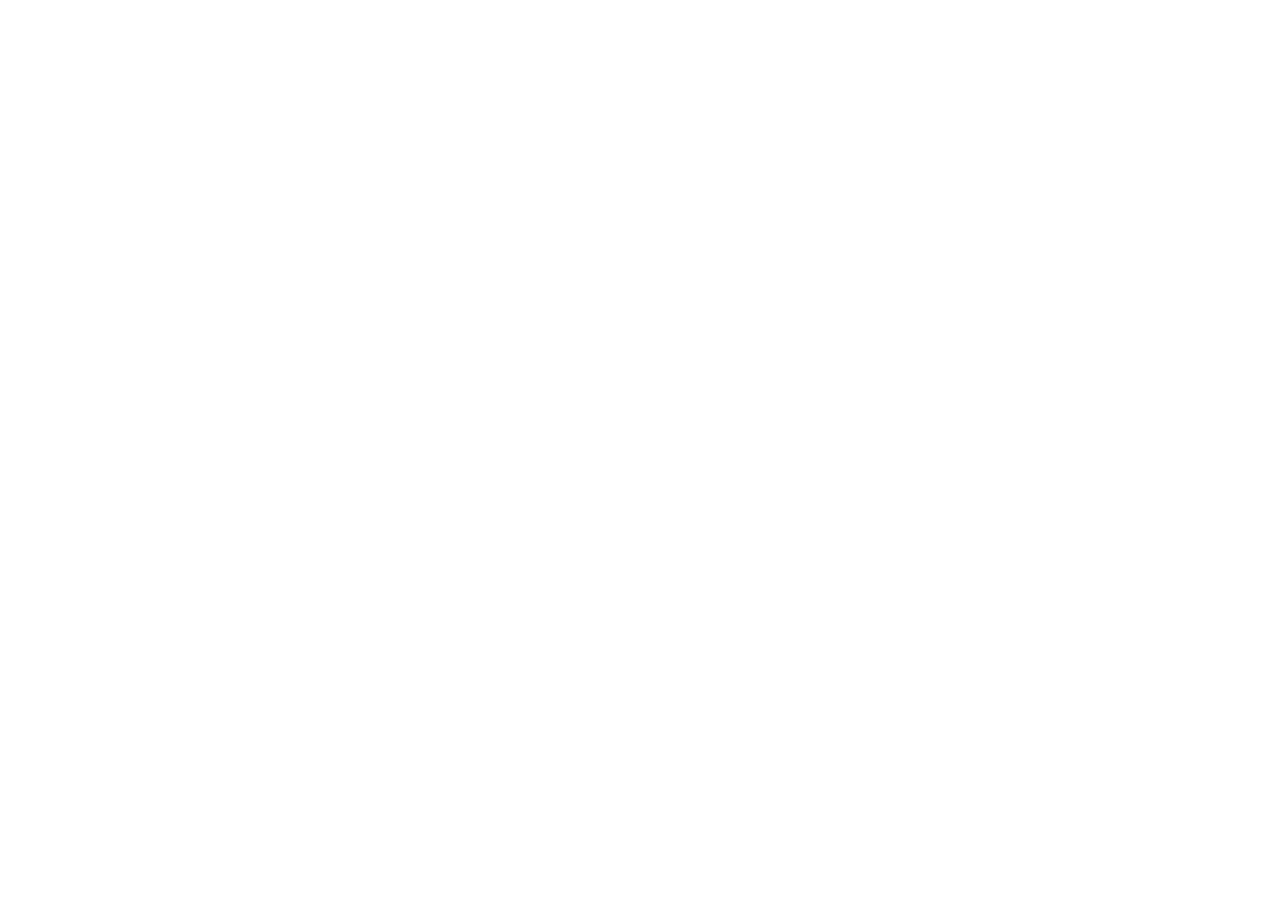
==== login.html @ e660edc7 "项目初始化" ====
<!DOCTYPE html>
<html lang="en">
<head>
    <meta charset="UTF-8">
    <meta http-equiv="X-UA-Compatible" content="IE=edge">
    <meta name="viewport" content="width=device-width, initial-scale=1.0">
    <title>登录页面</title>
</head>
<body>
    
</body>
</html>
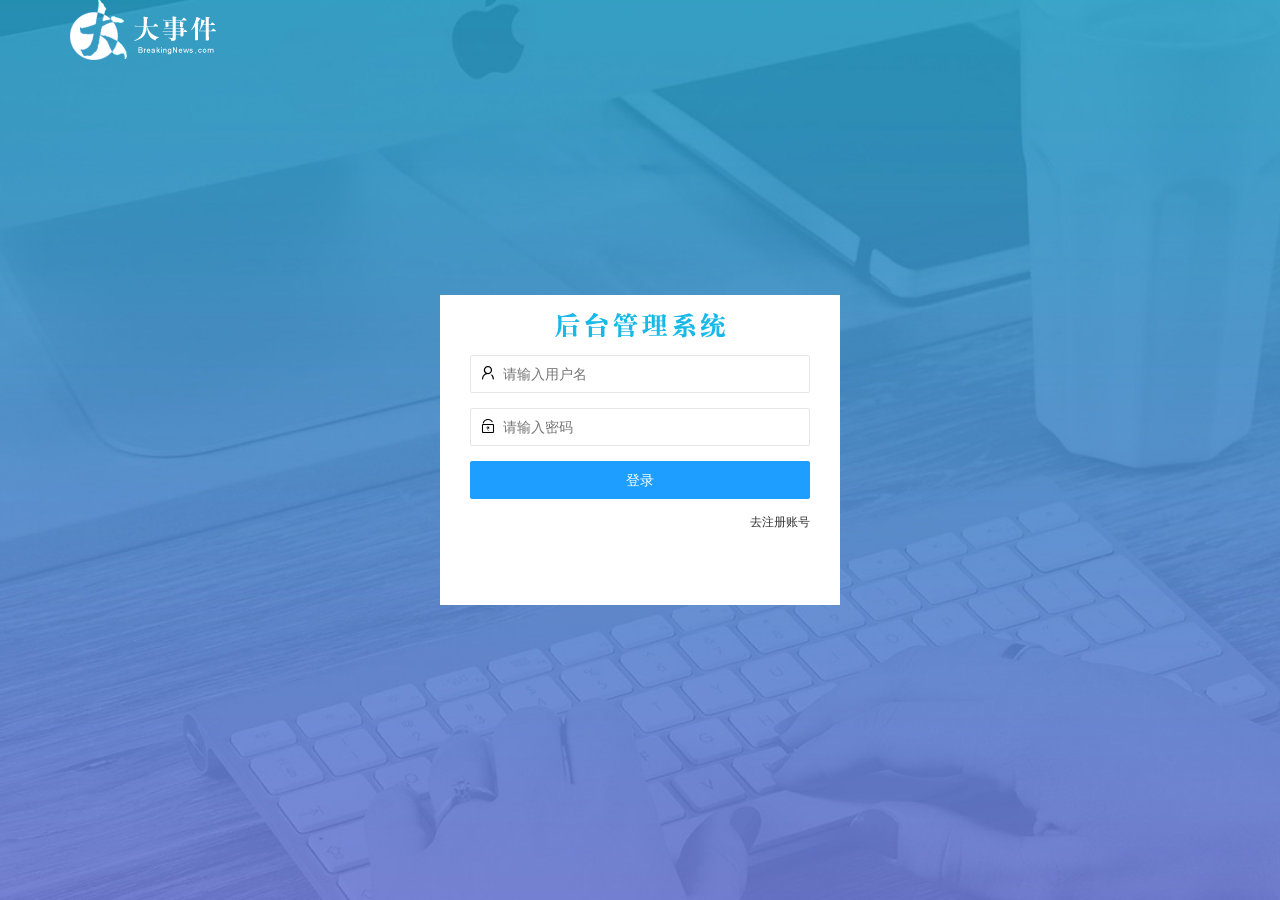
==== commit f6209961: "登录页面完成" ====
--- a/login.html
+++ b/login.html
@@ -1,12 +1,138 @@
 <!DOCTYPE html>
 <html lang="en">
-<head>
-    <meta charset="UTF-8">
-    <meta http-equiv="X-UA-Compatible" content="IE=edge">
-    <meta name="viewport" content="width=device-width, initial-scale=1.0">
+  <head>
+    <meta charset="UTF-8" />
+    <meta http-equiv="X-UA-Compatible" content="IE=edge" />
+    <meta name="viewport" content="width=device-width, initial-scale=1.0" />
     <title>登录页面</title>
-</head>
-<body>
+    <link rel="stylesheet" href="/assets/lib/layui/css/layui.css" />
+    <link rel="stylesheet" href="/assets/lib/layui/css/login.css" />
+  </head>
+  <body>
+    <!-- 头部 logo 区域 -->
+    <div class="layui-main">
+      <img src="/assets/images/logo.png" alt="" />
+    </div>
+
+    <!-- 登录注册区域 -->
+    <div class="loginAndRegBox">
+      <!-- 登录标题 -->
+      <div class="title-box"></div>
+      <!-- 登录 -->
+      <div class="login-box">
+        <form class="layui-form" action=""  id="form_login">
+          <!-- 用户名 -->
+          <div class="layui-form-item">
+            <i class="layui-icon layui-icon-username"></i>
+            <input
+              type="text"
+              name="username"
+              required
+              lay-verify="required"
+              placeholder="请输入用户名"
+              autocomplete="off"
+              class="layui-input"
+            />
+          </div>
+          <!-- 密码 -->
+          <div class="layui-form-item">
+            <i class="layui-icon layui-icon-password"></i>
+            <input
+              type="password"
+              name="password"
+              required
+              lay-verify="required|pass"
+              placeholder="请输入密码"
+              autocomplete="off"
+              class="layui-input"
+            />
+          </div>
+
+          <!-- 登录按钮 -->
+          <div class="layui-form-item">
+            <!-- 注意：表单提交按钮和普通按钮的区别，就是 lay-submit 属性 -->
+            <button
+              class="layui-btn layui-btn-normal layui-btn-fluid"
+              lay-submit
+            >
+              登录
+            </button>
+          </div>
+          <div class="layui-form-item link">
+            <a href="javascript:;" id="link_reg">去注册账号</a>
+          </div>
+        </form>
+      </div>
+      <!-- 注册 -->
+      <!-- 注册 -->
+      <div class="reg-box">
+        <form class="layui-form" id="form_reg">
+          <!-- 用户名 -->
+          <div class="layui-form-item">
+            <i class="layui-icon layui-icon-username"></i>
+            <input
+              type="text"
+              name="username"
+              required
+              lay-verify="required"
+              placeholder="请输入用户名"
+              autocomplete="off"
+              class="layui-input"
+            />
+          </div>
+
+          <!-- 密码 -->
+          <div class="layui-form-item">
+            <i class="layui-icon layui-icon-password"></i>
+            <input
+              type="password"
+              name="password"
+              required
+              lay-verify="required|pass"
+              placeholder="请输入密码"
+              autocomplete="off"
+              class="layui-input"
+            />
+          </div>
+
+          <!-- 确认密码 -->
+          <div class="layui-form-item">
+            <i class="layui-icon layui-icon-password"></i>
+            <input
+              type="password"
+              name="repassword"
+              required
+              lay-verify="required|pass|repass"
+              placeholder="再次确认密码"
+              autocomplete="off"
+              class="layui-input"
+            />
+          </div>
+
+          <!-- 注册按钮 -->
+          <div class="layui-form-item">
+            <!-- 注意：表单提交按钮和普通按钮的区别，就是 lay-submit 属性 -->
+            <button
+              class="layui-btn layui-btn-normal layui-btn-fluid"
+              lay-submit
+            >
+              注册
+            </button>
+          </div>
+          <div class="layui-form-item link">
+            <a href="javascript:;" id="link_login">去登录</a>
+          </div>
+        </form>
+      </div>
+    </div>
+
+    <!-- 引入layui js样式 -->
+    <script src="/assets/lib/layui/layui.all.js"></script>
+    <!-- 引入jquery样式 -->
+    <script src="/assets/lib/jquery.js"></script>
     
-</body>
-</html>+    <script src="/assets/js/baseAPI.js"></script>
+    <!-- 引入自定义 js样式 -->
+    <script src="/assets/js/login.js"></script>
+  </body>
+</html>
--- a/assets/lib/layui/css/layui.css
+++ b/assets/lib/layui/css/layui.css
@@ -0,0 +1,2 @@
+/** layui-v2.5.5 MIT License By https://www.layui.com */
+ .layui-inline,img{display:inline-block;vertical-align:middle}h1,h2,h3,h4,h5,h6{font-weight:400}.layui-edge,.layui-header,.layui-inline,.layui-main{position:relative}.layui-body,.layui-edge,.layui-elip{overflow:hidden}.layui-btn,.layui-edge,.layui-inline,img{vertical-align:middle}.layui-btn,.layui-disabled,.layui-icon,.layui-unselect{-moz-user-select:none;-webkit-user-select:none;-ms-user-select:none}.layui-elip,.layui-form-checkbox span,.layui-form-pane .layui-form-label{text-overflow:ellipsis;white-space:nowrap}.layui-breadcrumb,.layui-tree-btnGroup{visibility:hidden}blockquote,body,button,dd,div,dl,dt,form,h1,h2,h3,h4,h5,h6,input,li,ol,p,pre,td,textarea,th,ul{margin:0;padding:0;-webkit-tap-highlight-color:rgba(0,0,0,0)}a:active,a:hover{outline:0}img{border:none}li{list-style:none}table{border-collapse:collapse;border-spacing:0}h4,h5,h6{font-size:100%}button,input,optgroup,option,select,textarea{font-family:inherit;font-size:inherit;font-style:inherit;font-weight:inherit;outline:0}pre{white-space:pre-wrap;white-space:-moz-pre-wrap;white-space:-pre-wrap;white-space:-o-pre-wrap;word-wrap:break-word}body{line-height:24px;font:14px Helvetica Neue,Helvetica,PingFang SC,Tahoma,Arial,sans-serif}hr{height:1px;margin:10px 0;border:0;clear:both}a{color:#333;text-decoration:none}a:hover{color:#777}a cite{font-style:normal;*cursor:pointer}.layui-border-box,.layui-border-box *{box-sizing:border-box}.layui-box,.layui-box *{box-sizing:content-box}.layui-clear{clear:both;*zoom:1}.layui-clear:after{content:'\20';clear:both;*zoom:1;display:block;height:0}.layui-inline{*display:inline;*zoom:1}.layui-edge{display:inline-block;width:0;height:0;border-width:6px;border-style:dashed;border-color:transparent}.layui-edge-top{top:-4px;border-bottom-color:#999;border-bottom-style:solid}.layui-edge-right{border-left-color:#999;border-left-style:solid}.layui-edge-bottom{top:2px;border-top-color:#999;border-top-style:solid}.layui-edge-left{border-right-color:#999;border-right-style:solid}.layui-disabled,.layui-disabled:hover{color:#d2d2d2!important;cursor:not-allowed!important}.layui-circle{border-radius:100%}.layui-show{display:block!important}.layui-hide{display:none!important}@font-face{font-family:layui-icon;src:url(../font/iconfont.eot?v=250);src:url(../font/iconfont.eot?v=250#iefix) format('embedded-opentype'),url(../font/iconfont.woff2?v=250) format('woff2'),url(../font/iconfont.woff?v=250) format('woff'),url(../font/iconfont.ttf?v=250) format('truetype'),url(../font/iconfont.svg?v=250#layui-icon) format('svg')}.layui-icon{font-family:layui-icon!important;font-size:16px;font-style:normal;-webkit-font-smoothing:antialiased;-moz-osx-font-smoothing:grayscale}.layui-icon-reply-fill:before{content:"\e611"}.layui-icon-set-fill:before{content:"\e614"}.layui-icon-menu-fill:before{content:"\e60f"}.layui-icon-search:before{content:"\e615"}.layui-icon-share:before{content:"\e641"}.layui-icon-set-sm:before{content:"\e620"}.layui-icon-engine:before{content:"\e628"}.layui-icon-close:before{content:"\1006"}.layui-icon-close-fill:before{content:"\1007"}.layui-icon-chart-screen:before{content:"\e629"}.layui-icon-star:before{content:"\e600"}.layui-icon-circle-dot:before{content:"\e617"}.layui-icon-chat:before{content:"\e606"}.layui-icon-release:before{content:"\e609"}.layui-icon-list:before{content:"\e60a"}.layui-icon-chart:before{content:"\e62c"}.layui-icon-ok-circle:before{content:"\1005"}.layui-icon-layim-theme:before{content:"\e61b"}.layui-icon-table:before{content:"\e62d"}.layui-icon-right:before{content:"\e602"}.layui-icon-left:before{content:"\e603"}.layui-icon-cart-simple:before{content:"\e698"}.layui-icon-face-cry:before{content:"\e69c"}.layui-icon-face-smile:before{content:"\e6af"}.layui-icon-survey:before{content:"\e6b2"}.layui-icon-tree:before{content:"\e62e"}.layui-icon-upload-circle:before{content:"\e62f"}.layui-icon-add-circle:before{content:"\e61f"}.layui-icon-download-circle:before{content:"\e601"}.layui-icon-templeate-1:before{content:"\e630"}.layui-icon-util:before{content:"\e631"}.layui-icon-face-surprised:before{content:"\e664"}.layui-icon-edit:before{content:"\e642"}.layui-icon-speaker:before{content:"\e645"}.layui-icon-down:before{content:"\e61a"}.layui-icon-file:before{content:"\e621"}.layui-icon-layouts:before{content:"\e632"}.layui-icon-rate-half:before{content:"\e6c9"}.layui-icon-add-circle-fine:before{content:"\e608"}.layui-icon-prev-circle:before{content:"\e633"}.layui-icon-read:before{content:"\e705"}.layui-icon-404:before{content:"\e61c"}.layui-icon-carousel:before{content:"\e634"}.layui-icon-help:before{content:"\e607"}.layui-icon-code-circle:before{content:"\e635"}.layui-icon-water:before{content:"\e636"}.layui-icon-username:before{content:"\e66f"}.layui-icon-find-fill:before{content:"\e670"}.layui-icon-about:before{content:"\e60b"}.layui-icon-location:before{content:"\e715"}.layui-icon-up:before{content:"\e619"}.layui-icon-pause:before{content:"\e651"}.layui-icon-date:before{content:"\e637"}.layui-icon-layim-uploadfile:before{content:"\e61d"}.layui-icon-delete:before{content:"\e640"}.layui-icon-play:before{content:"\e652"}.layui-icon-top:before{content:"\e604"}.layui-icon-friends:before{content:"\e612"}.layui-icon-refresh-3:before{content:"\e9aa"}.layui-icon-ok:before{content:"\e605"}.layui-icon-layer:before{content:"\e638"}.layui-icon-face-smile-fine:before{content:"\e60c"}.layui-icon-dollar:before{content:"\e659"}.layui-icon-group:before{content:"\e613"}.layui-icon-layim-download:before{content:"\e61e"}.layui-icon-picture-fine:before{content:"\e60d"}.layui-icon-link:before{content:"\e64c"}.layui-icon-diamond:before{content:"\e735"}.layui-icon-log:before{content:"\e60e"}.layui-icon-rate-solid:before{content:"\e67a"}.layui-icon-fonts-del:before{content:"\e64f"}.layui-icon-unlink:before{content:"\e64d"}.layui-icon-fonts-clear:before{content:"\e639"}.layui-icon-triangle-r:before{content:"\e623"}.layui-icon-circle:before{content:"\e63f"}.layui-icon-radio:before{content:"\e643"}.layui-icon-align-center:before{content:"\e647"}.layui-icon-align-right:before{content:"\e648"}.layui-icon-align-left:before{content:"\e649"}.layui-icon-loading-1:before{content:"\e63e"}.layui-icon-return:before{content:"\e65c"}.layui-icon-fonts-strong:before{content:"\e62b"}.layui-icon-upload:before{content:"\e67c"}.layui-icon-dialogue:before{content:"\e63a"}.layui-icon-video:before{content:"\e6ed"}.layui-icon-headset:before{content:"\e6fc"}.layui-icon-cellphone-fine:before{content:"\e63b"}.layui-icon-add-1:before{content:"\e654"}.layui-icon-face-smile-b:before{content:"\e650"}.layui-icon-fonts-html:before{content:"\e64b"}.layui-icon-form:before{content:"\e63c"}.layui-icon-cart:before{content:"\e657"}.layui-icon-camera-fill:before{content:"\e65d"}.layui-icon-tabs:before{content:"\e62a"}.layui-icon-fonts-code:before{content:"\e64e"}.layui-icon-fire:before{content:"\e756"}.layui-icon-set:before{content:"\e716"}.layui-icon-fonts-u:before{content:"\e646"}.layui-icon-triangle-d:before{content:"\e625"}.layui-icon-tips:before{content:"\e702"}.layui-icon-picture:before{content:"\e64a"}.layui-icon-more-vertical:before{content:"\e671"}.layui-icon-flag:before{content:"\e66c"}.layui-icon-loading:before{content:"\e63d"}.layui-icon-fonts-i:before{content:"\e644"}.layui-icon-refresh-1:before{content:"\e666"}.layui-icon-rmb:before{content:"\e65e"}.layui-icon-home:before{content:"\e68e"}.layui-icon-user:before{content:"\e770"}.layui-icon-notice:before{content:"\e667"}.layui-icon-login-weibo:before{content:"\e675"}.layui-icon-voice:before{content:"\e688"}.layui-icon-upload-drag:before{content:"\e681"}.layui-icon-login-qq:before{content:"\e676"}.layui-icon-snowflake:before{content:"\e6b1"}.layui-icon-file-b:before{content:"\e655"}.layui-icon-template:before{content:"\e663"}.layui-icon-auz:before{content:"\e672"}.layui-icon-console:before{content:"\e665"}.layui-icon-app:before{content:"\e653"}.layui-icon-prev:before{content:"\e65a"}.layui-icon-website:before{content:"\e7ae"}.layui-icon-next:before{content:"\e65b"}.layui-icon-component:before{content:"\e857"}.layui-icon-more:before{content:"\e65f"}.layui-icon-login-wechat:before{content:"\e677"}.layui-icon-shrink-right:before{content:"\e668"}.layui-icon-spread-left:before{content:"\e66b"}.layui-icon-camera:before{content:"\e660"}.layui-icon-note:before{content:"\e66e"}.layui-icon-refresh:before{content:"\e669"}.layui-icon-female:before{content:"\e661"}.layui-icon-male:before{content:"\e662"}.layui-icon-password:before{content:"\e673"}.layui-icon-senior:before{content:"\e674"}.layui-icon-theme:before{content:"\e66a"}.layui-icon-tread:before{content:"\e6c5"}.layui-icon-praise:before{content:"\e6c6"}.layui-icon-star-fill:before{content:"\e658"}.layui-icon-rate:before{content:"\e67b"}.layui-icon-template-1:before{content:"\e656"}.layui-icon-vercode:before{content:"\e679"}.layui-icon-cellphone:before{content:"\e678"}.layui-icon-screen-full:before{content:"\e622"}.layui-icon-screen-restore:before{content:"\e758"}.layui-icon-cols:before{content:"\e610"}.layui-icon-export:before{content:"\e67d"}.layui-icon-print:before{content:"\e66d"}.layui-icon-slider:before{content:"\e714"}.layui-icon-addition:before{content:"\e624"}.layui-icon-subtraction:before{content:"\e67e"}.layui-icon-service:before{content:"\e626"}.layui-icon-transfer:before{content:"\e691"}.layui-main{width:1140px;margin:0 auto}.layui-header{z-index:1000;height:60px}.layui-header a:hover{transition:all .5s;-webkit-transition:all .5s}.layui-side{position:fixed;left:0;top:0;bottom:0;z-index:999;width:200px;overflow-x:hidden}.layui-side-scroll{position:relative;width:220px;height:100%;overflow-x:hidden}.layui-body{position:absolute;left:200px;right:0;top:0;bottom:0;z-index:998;width:auto;overflow-y:auto;box-sizing:border-box}.layui-layout-body{overflow:hidden}.layui-layout-admin .layui-header{background-color:#23262E}.layui-layout-admin .layui-side{top:60px;width:200px;overflow-x:hidden}.layui-layout-admin .layui-body{position:fixed;top:60px;bottom:44px}.layui-layout-admin .layui-main{width:auto;margin:0 15px}.layui-layout-admin .layui-footer{position:fixed;left:200px;right:0;bottom:0;height:44px;line-height:44px;padding:0 15px;background-color:#eee}.layui-layout-admin .layui-logo{position:absolute;left:0;top:0;width:200px;height:100%;line-height:60px;text-align:center;color:#009688;font-size:16px}.layui-layout-admin .layui-header .layui-nav{background:0 0}.layui-layout-left{position:absolute!important;left:200px;top:0}.layui-layout-right{position:absolute!important;right:0;top:0}.layui-container{position:relative;margin:0 auto;padding:0 15px;box-sizing:border-box}.layui-fluid{position:relative;margin:0 auto;padding:0 15px}.layui-row:after,.layui-row:before{content:'';display:block;clear:both}.layui-col-lg1,.layui-col-lg10,.layui-col-lg11,.layui-col-lg12,.layui-col-lg2,.layui-col-lg3,.layui-col-lg4,.layui-col-lg5,.layui-col-lg6,.layui-col-lg7,.layui-col-lg8,.layui-col-lg9,.layui-col-md1,.layui-col-md10,.layui-col-md11,.layui-col-md12,.layui-col-md2,.layui-col-md3,.layui-col-md4,.layui-col-md5,.layui-col-md6,.layui-col-md7,.layui-col-md8,.layui-col-md9,.layui-col-sm1,.layui-col-sm10,.layui-col-sm11,.layui-col-sm12,.layui-col-sm2,.layui-col-sm3,.layui-col-sm4,.layui-col-sm5,.layui-col-sm6,.layui-col-sm7,.layui-col-sm8,.layui-col-sm9,.layui-col-xs1,.layui-col-xs10,.layui-col-xs11,.layui-col-xs12,.layui-col-xs2,.layui-col-xs3,.layui-col-xs4,.layui-col-xs5,.layui-col-xs6,.layui-col-xs7,.layui-col-xs8,.layui-col-xs9{position:relative;display:block;box-sizing:border-box}.layui-col-xs1,.layui-col-xs10,.layui-col-xs11,.layui-col-xs12,.layui-col-xs2,.layui-col-xs3,.layui-col-xs4,.layui-col-xs5,.layui-col-xs6,.layui-col-xs7,.layui-col-xs8,.layui-col-xs9{float:left}.layui-col-xs1{width:8.33333333%}.layui-col-xs2{width:16.66666667%}.layui-col-xs3{width:25%}.layui-col-xs4{width:33.33333333%}.layui-col-xs5{width:41.66666667%}.layui-col-xs6{width:50%}.layui-col-xs7{width:58.33333333%}.layui-col-xs8{width:66.66666667%}.layui-col-xs9{width:75%}.layui-col-xs10{width:83.33333333%}.layui-col-xs11{width:91.66666667%}.layui-col-xs12{width:100%}.layui-col-xs-offset1{margin-left:8.33333333%}.layui-col-xs-offset2{margin-left:16.66666667%}.layui-col-xs-offset3{margin-left:25%}.layui-col-xs-offset4{margin-left:33.33333333%}.layui-col-xs-offset5{margin-left:41.66666667%}.layui-col-xs-offset6{margin-left:50%}.layui-col-xs-offset7{margin-left:58.33333333%}.layui-col-xs-offset8{margin-left:66.66666667%}.layui-col-xs-offset9{margin-left:75%}.layui-col-xs-offset10{margin-left:83.33333333%}.layui-col-xs-offset11{margin-left:91.66666667%}.layui-col-xs-offset12{margin-left:100%}@media screen and (max-width:768px){.layui-hide-xs{display:none!important}.layui-show-xs-block{display:block!important}.layui-show-xs-inline{display:inline!important}.layui-show-xs-inline-block{display:inline-block!important}}@media screen and (min-width:768px){.layui-container{width:750px}.layui-hide-sm{display:none!important}.layui-show-sm-block{display:block!important}.layui-show-sm-inline{display:inline!important}.layui-show-sm-inline-block{display:inline-block!important}.layui-col-sm1,.layui-col-sm10,.layui-col-sm11,.layui-col-sm12,.layui-col-sm2,.layui-col-sm3,.layui-col-sm4,.layui-col-sm5,.layui-col-sm6,.layui-col-sm7,.layui-col-sm8,.layui-col-sm9{float:left}.layui-col-sm1{width:8.33333333%}.layui-col-sm2{width:16.66666667%}.layui-col-sm3{width:25%}.layui-col-sm4{width:33.33333333%}.layui-col-sm5{width:41.66666667%}.layui-col-sm6{width:50%}.layui-col-sm7{width:58.33333333%}.layui-col-sm8{width:66.66666667%}.layui-col-sm9{width:75%}.layui-col-sm10{width:83.33333333%}.layui-col-sm11{width:91.66666667%}.layui-col-sm12{width:100%}.layui-col-sm-offset1{margin-left:8.33333333%}.layui-col-sm-offset2{margin-left:16.66666667%}.layui-col-sm-offset3{margin-left:25%}.layui-col-sm-offset4{margin-left:33.33333333%}.layui-col-sm-offset5{margin-left:41.66666667%}.layui-col-sm-offset6{margin-left:50%}.layui-col-sm-offset7{margin-left:58.33333333%}.layui-col-sm-offset8{margin-left:66.66666667%}.layui-col-sm-offset9{margin-left:75%}.layui-col-sm-offset10{margin-left:83.33333333%}.layui-col-sm-offset11{margin-left:91.66666667%}.layui-col-sm-offset12{margin-left:100%}}@media screen and (min-width:992px){.layui-container{width:970px}.layui-hide-md{display:none!important}.layui-show-md-block{display:block!important}.layui-show-md-inline{display:inline!important}.layui-show-md-inline-block{display:inline-block!important}.layui-col-md1,.layui-col-md10,.layui-col-md11,.layui-col-md12,.layui-col-md2,.layui-col-md3,.layui-col-md4,.layui-col-md5,.layui-col-md6,.layui-col-md7,.layui-col-md8,.layui-col-md9{float:left}.layui-col-md1{width:8.33333333%}.layui-col-md2{width:16.66666667%}.layui-col-md3{width:25%}.layui-col-md4{width:33.33333333%}.layui-col-md5{width:41.66666667%}.layui-col-md6{width:50%}.layui-col-md7{width:58.33333333%}.layui-col-md8{width:66.66666667%}.layui-col-md9{width:75%}.layui-col-md10{width:83.33333333%}.layui-col-md11{width:91.66666667%}.layui-col-md12{width:100%}.layui-col-md-offset1{margin-left:8.33333333%}.layui-col-md-offset2{margin-left:16.66666667%}.layui-col-md-offset3{margin-left:25%}.layui-col-md-offset4{margin-left:33.33333333%}.layui-col-md-offset5{margin-left:41.66666667%}.layui-col-md-offset6{margin-left:50%}.layui-col-md-offset7{margin-left:58.33333333%}.layui-col-md-offset8{margin-left:66.66666667%}.layui-col-md-offset9{margin-left:75%}.layui-col-md-offset10{margin-left:83.33333333%}.layui-col-md-offset11{margin-left:91.66666667%}.layui-col-md-offset12{margin-left:100%}}@media screen and (min-width:1200px){.layui-container{width:1170px}.layui-hide-lg{display:none!important}.layui-show-lg-block{display:block!important}.layui-show-lg-inline{display:inline!important}.layui-show-lg-inline-block{display:inline-block!important}.layui-col-lg1,.layui-col-lg10,.layui-col-lg11,.layui-col-lg12,.layui-col-lg2,.layui-col-lg3,.layui-col-lg4,.layui-col-lg5,.layui-col-lg6,.layui-col-lg7,.layui-col-lg8,.layui-col-lg9{float:left}.layui-col-lg1{width:8.33333333%}.layui-col-lg2{width:16.66666667%}.layui-col-lg3{width:25%}.layui-col-lg4{width:33.33333333%}.layui-col-lg5{width:41.66666667%}.layui-col-lg6{width:50%}.layui-col-lg7{width:58.33333333%}.layui-col-lg8{width:66.66666667%}.layui-col-lg9{width:75%}.layui-col-lg10{width:83.33333333%}.layui-col-lg11{width:91.66666667%}.layui-col-lg12{width:100%}.layui-col-lg-offset1{margin-left:8.33333333%}.layui-col-lg-offset2{margin-left:16.66666667%}.layui-col-lg-offset3{margin-left:25%}.layui-col-lg-offset4{margin-left:33.33333333%}.layui-col-lg-offset5{margin-left:41.66666667%}.layui-col-lg-offset6{margin-left:50%}.layui-col-lg-offset7{margin-left:58.33333333%}.layui-col-lg-offset8{margin-left:66.66666667%}.layui-col-lg-offset9{margin-left:75%}.layui-col-lg-offset10{margin-left:83.33333333%}.layui-col-lg-offset11{margin-left:91.66666667%}.layui-col-lg-offset12{margin-left:100%}}.layui-col-space1{margin:-.5px}.layui-col-space1>*{padding:.5px}.layui-col-space3{margin:-1.5px}.layui-col-space3>*{padding:1.5px}.layui-col-space5{margin:-2.5px}.layui-col-space5>*{padding:2.5px}.layui-col-space8{margin:-3.5px}.layui-col-space8>*{padding:3.5px}.layui-col-space10{margin:-5px}.layui-col-space10>*{padding:5px}.layui-col-space12{margin:-6px}.layui-col-space12>*{padding:6px}.layui-col-space15{margin:-7.5px}.layui-col-space15>*{padding:7.5px}.layui-col-space18{margin:-9px}.layui-col-space18>*{padding:9px}.layui-col-space20{margin:-10px}.layui-col-space20>*{padding:10px}.layui-col-space22{margin:-11px}.layui-col-space22>*{padding:11px}.layui-col-space25{margin:-12.5px}.layui-col-space25>*{padding:12.5px}.layui-col-space30{margin:-15px}.layui-col-space30>*{padding:15px}.layui-btn,.layui-input,.layui-select,.layui-textarea,.layui-upload-button{outline:0;-webkit-appearance:none;transition:all .3s;-webkit-transition:all .3s;box-sizing:border-box}.layui-elem-quote{margin-bottom:10px;padding:15px;line-height:22px;border-left:5px solid #009688;border-radius:0 2px 2px 0;background-color:#f2f2f2}.layui-quote-nm{border-style:solid;border-width:1px 1px 1px 5px;background:0 0}.layui-elem-field{margin-bottom:10px;padding:0;border-width:1px;border-style:solid}.layui-elem-field legend{margin-left:20px;padding:0 10px;font-size:20px;font-weight:300}.layui-field-title{margin:10px 0 20px;border-width:1px 0 0}.layui-field-box{padding:10px 15px}.layui-field-title .layui-field-box{padding:10px 0}.layui-progress{position:relative;height:6px;border-radius:20px;background-color:#e2e2e2}.layui-progress-bar{position:absolute;left:0;top:0;width:0;max-width:100%;height:6px;border-radius:20px;text-align:right;background-color:#5FB878;transition:all .3s;-webkit-transition:all .3s}.layui-progress-big,.layui-progress-big .layui-progress-bar{height:18px;line-height:18px}.layui-progress-text{position:relative;top:-20px;line-height:18px;font-size:12px;color:#666}.layui-progress-big .layui-progress-text{position:static;padding:0 10px;color:#fff}.layui-collapse{border-width:1px;border-style:solid;border-radius:2px}.layui-colla-content,.layui-colla-item{border-top-width:1px;border-top-style:solid}.layui-colla-item:first-child{border-top:none}.layui-colla-title{position:relative;height:42px;line-height:42px;padding:0 15px 0 35px;color:#333;background-color:#f2f2f2;cursor:pointer;font-size:14px;overflow:hidden}.layui-colla-content{display:none;padding:10px 15px;line-height:22px;color:#666}.layui-colla-icon{position:absolute;left:15px;top:0;font-size:14px}.layui-card{margin-bottom:15px;border-radius:2px;background-color:#fff;box-shadow:0 1px 2px 0 rgba(0,0,0,.05)}.layui-card:last-child{margin-bottom:0}.layui-card-header{position:relative;height:42px;line-height:42px;padding:0 15px;border-bottom:1px solid #f6f6f6;color:#333;border-radius:2px 2px 0 0;font-size:14px}.layui-bg-black,.layui-bg-blue,.layui-bg-cyan,.layui-bg-green,.layui-bg-orange,.layui-bg-red{color:#fff!important}.layui-card-body{position:relative;padding:10px 15px;line-height:24px}.layui-card-body[pad15]{padding:15px}.layui-card-body[pad20]{padding:20px}.layui-card-body .layui-table{margin:5px 0}.layui-card .layui-tab{margin:0}.layui-panel-window{position:relative;padding:15px;border-radius:0;border-top:5px solid #E6E6E6;background-color:#fff}.layui-auxiliar-moving{position:fixed;left:0;right:0;top:0;bottom:0;width:100%;height:100%;background:0 0;z-index:9999999999}.layui-form-label,.layui-form-mid,.layui-form-select,.layui-input-block,.layui-input-inline,.layui-textarea{position:relative}.layui-bg-red{background-color:#FF5722!important}.layui-bg-orange{background-color:#FFB800!important}.layui-bg-green{background-color:#009688!important}.layui-bg-cyan{background-color:#2F4056!important}.layui-bg-blue{background-color:#1E9FFF!important}.layui-bg-black{background-color:#393D49!important}.layui-bg-gray{background-color:#eee!important;color:#666!important}.layui-badge-rim,.layui-colla-content,.layui-colla-item,.layui-collapse,.layui-elem-field,.layui-form-pane .layui-form-item[pane],.layui-form-pane .layui-form-label,.layui-input,.layui-layedit,.layui-layedit-tool,.layui-quote-nm,.layui-select,.layui-tab-bar,.layui-tab-card,.layui-tab-title,.layui-tab-title .layui-this:after,.layui-textarea{border-color:#e6e6e6}.layui-timeline-item:before,hr{background-color:#e6e6e6}.layui-text{line-height:22px;font-size:14px;color:#666}.layui-text h1,.layui-text h2,.layui-text h3{font-weight:500;color:#333}.layui-text h1{font-size:30px}.layui-text h2{font-size:24px}.layui-text h3{font-size:18px}.layui-text a:not(.layui-btn){color:#01AAED}.layui-text a:not(.layui-btn):hover{text-decoration:underline}.layui-text ul{padding:5px 0 5px 15px}.layui-text ul li{margin-top:5px;list-style-type:disc}.layui-text em,.layui-word-aux{color:#999!important;padding:0 5px!important}.layui-btn{display:inline-block;height:38px;line-height:38px;padding:0 18px;background-color:#009688;color:#fff;white-space:nowrap;text-align:center;font-size:14px;border:none;border-radius:2px;cursor:pointer}.layui-btn:hover{opacity:.8;filter:alpha(opacity=80);color:#fff}.layui-btn:active{opacity:1;filter:alpha(opacity=100)}.layui-btn+.layui-btn{margin-left:10px}.layui-btn-container{font-size:0}.layui-btn-container .layui-btn{margin-right:10px;margin-bottom:10px}.layui-btn-container .layui-btn+.layui-btn{margin-left:0}.layui-table .layui-btn-container .layui-btn{margin-bottom:9px}.layui-btn-radius{border-radius:100px}.layui-btn .layui-icon{margin-right:3px;font-size:18px;vertical-align:bottom;vertical-align:middle\9}.layui-btn-primary{border:1px solid #C9C9C9;background-color:#fff;color:#555}.layui-btn-primary:hover{border-color:#009688;color:#333}.layui-btn-normal{background-color:#1E9FFF}.layui-btn-warm{background-color:#FFB800}.layui-btn-danger{background-color:#FF5722}.layui-btn-checked{background-color:#5FB878}.layui-btn-disabled,.layui-btn-disabled:active,.layui-btn-disabled:hover{border:1px solid #e6e6e6;background-color:#FBFBFB;color:#C9C9C9;cursor:not-allowed;opacity:1}.layui-btn-lg{height:44px;line-height:44px;padding:0 25px;font-size:16px}.layui-btn-sm{height:30px;line-height:30px;padding:0 10px;font-size:12px}.layui-btn-sm i{font-size:16px!important}.layui-btn-xs{height:22px;line-height:22px;padding:0 5px;font-size:12px}.layui-btn-xs i{font-size:14px!important}.layui-btn-group{display:inline-block;vertical-align:middle;font-size:0}.layui-btn-group .layui-btn{margin-left:0!important;margin-right:0!important;border-left:1px solid rgba(255,255,255,.5);border-radius:0}.layui-btn-group .layui-btn-primary{border-left:none}.layui-btn-group .layui-btn-primary:hover{border-color:#C9C9C9;color:#009688}.layui-btn-group .layui-btn:first-child{border-left:none;border-radius:2px 0 0 2px}.layui-btn-group .layui-btn-primary:first-child{border-left:1px solid #c9c9c9}.layui-btn-group .layui-btn:last-child{border-radius:0 2px 2px 0}.layui-btn-group .layui-btn+.layui-btn{margin-left:0}.layui-btn-group+.layui-btn-group{margin-left:10px}.layui-btn-fluid{width:100%}.layui-input,.layui-select,.layui-textarea{height:38px;line-height:1.3;line-height:38px\9;border-width:1px;border-style:solid;background-color:#fff;border-radius:2px}.layui-input::-webkit-input-placeholder,.layui-select::-webkit-input-placeholder,.layui-textarea::-webkit-input-placeholder{line-height:1.3}.layui-input,.layui-textarea{display:block;width:100%;padding-left:10px}.layui-input:hover,.layui-textarea:hover{border-color:#D2D2D2!important}.layui-input:focus,.layui-textarea:focus{border-color:#C9C9C9!important}.layui-textarea{min-height:100px;height:auto;line-height:20px;padding:6px 10px;resize:vertical}.layui-select{padding:0 10px}.layui-form input[type=checkbox],.layui-form input[type=radio],.layui-form select{display:none}.layui-form [lay-ignore]{display:initial}.layui-form-item{margin-bottom:15px;clear:both;*zoom:1}.layui-form-item:after{content:'\20';clear:both;*zoom:1;display:block;height:0}.layui-form-label{float:left;display:block;padding:9px 15px;width:80px;font-weight:400;line-height:20px;text-align:right}.layui-form-label-col{display:block;float:none;padding:9px 0;line-height:20px;text-align:left}.layui-form-item .layui-inline{margin-bottom:5px;margin-right:10px}.layui-input-block{margin-left:110px;min-height:36px}.layui-input-inline{display:inline-block;vertical-align:middle}.layui-form-item .layui-input-inline{float:left;width:190px;margin-right:10px}.layui-form-text .layui-input-inline{width:auto}.layui-form-mid{float:left;display:block;padding:9px 0!important;line-height:20px;margin-right:10px}.layui-form-danger+.layui-form-select .layui-input,.layui-form-danger:focus{border-color:#FF5722!important}.layui-form-select .layui-input{padding-right:30px;cursor:pointer}.layui-form-select .layui-edge{position:absolute;right:10px;top:50%;margin-top:-3px;cursor:pointer;border-width:6px;border-top-color:#c2c2c2;border-top-style:solid;transition:all .3s;-webkit-transition:all .3s}.layui-form-select dl{display:none;position:absolute;left:0;top:42px;padding:5px 0;z-index:899;min-width:100%;border:1px solid #d2d2d2;max-height:300px;overflow-y:auto;background-color:#fff;border-radius:2px;box-shadow:0 2px 4px rgba(0,0,0,.12);box-sizing:border-box}.layui-form-select dl dd,.layui-form-select dl dt{padding:0 10px;line-height:36px;white-space:nowrap;overflow:hidden;text-overflow:ellipsis}.layui-form-select dl dt{font-size:12px;color:#999}.layui-form-select dl dd{cursor:pointer}.layui-form-select dl dd:hover{background-color:#f2f2f2;-webkit-transition:.5s all;transition:.5s all}.layui-form-select .layui-select-group dd{padding-left:20px}.layui-form-select dl dd.layui-select-tips{padding-left:10px!important;color:#999}.layui-form-select dl dd.layui-this{background-color:#5FB878;color:#fff}.layui-form-checkbox,.layui-form-select dl dd.layui-disabled{background-color:#fff}.layui-form-selected dl{display:block}.layui-form-checkbox,.layui-form-checkbox *,.layui-form-switch{display:inline-block;vertical-align:middle}.layui-form-selected .layui-edge{margin-top:-9px;-webkit-transform:rotate(180deg);transform:rotate(180deg);margin-top:-3px\9}:root .layui-form-selected .layui-edge{margin-top:-9px\0/IE9}.layui-form-selectup dl{top:auto;bottom:42px}.layui-select-none{margin:5px 0;text-align:center;color:#999}.layui-select-disabled .layui-disabled{border-color:#eee!important}.layui-select-disabled .layui-edge{border-top-color:#d2d2d2}.layui-form-checkbox{position:relative;height:30px;line-height:30px;margin-right:10px;padding-right:30px;cursor:pointer;font-size:0;-webkit-transition:.1s linear;transition:.1s linear;box-sizing:border-box}.layui-form-checkbox span{padding:0 10px;height:100%;font-size:14px;border-radius:2px 0 0 2px;background-color:#d2d2d2;color:#fff;overflow:hidden}.layui-form-checkbox:hover span{background-color:#c2c2c2}.layui-form-checkbox i{position:absolute;right:0;top:0;width:30px;height:28px;border:1px solid #d2d2d2;border-left:none;border-radius:0 2px 2px 0;color:#fff;font-size:20px;text-align:center}.layui-form-checkbox:hover i{border-color:#c2c2c2;color:#c2c2c2}.layui-form-checked,.layui-form-checked:hover{border-color:#5FB878}.layui-form-checked span,.layui-form-checked:hover span{background-color:#5FB878}.layui-form-checked i,.layui-form-checked:hover i{color:#5FB878}.layui-form-item .layui-form-checkbox{margin-top:4px}.layui-form-checkbox[lay-skin=primary]{height:auto!important;line-height:normal!important;min-width:18px;min-height:18px;border:none!important;margin-right:0;padding-left:28px;padding-right:0;background:0 0}.layui-form-checkbox[lay-skin=primary] span{padding-left:0;padding-right:15px;line-height:18px;background:0 0;color:#666}.layui-form-checkbox[lay-skin=primary] i{right:auto;left:0;width:16px;height:16px;line-height:16px;border:1px solid #d2d2d2;font-size:12px;border-radius:2px;background-color:#fff;-webkit-transition:.1s linear;transition:.1s linear}.layui-form-checkbox[lay-skin=primary]:hover i{border-color:#5FB878;color:#fff}.layui-form-checked[lay-skin=primary] i{border-color:#5FB878!important;background-color:#5FB878;color:#fff}.layui-checkbox-disbaled[lay-skin=primary] span{background:0 0!important;color:#c2c2c2}.layui-checkbox-disbaled[lay-skin=primary]:hover i{border-color:#d2d2d2}.layui-form-item .layui-form-checkbox[lay-skin=primary]{margin-top:10px}.layui-form-switch{position:relative;height:22px;line-height:22px;min-width:35px;padding:0 5px;margin-top:8px;border:1px solid #d2d2d2;border-radius:20px;cursor:pointer;background-color:#fff;-webkit-transition:.1s linear;transition:.1s linear}.layui-form-switch i{position:absolute;left:5px;top:3px;width:16px;height:16px;border-radius:20px;background-color:#d2d2d2;-webkit-transition:.1s linear;transition:.1s linear}.layui-form-switch em{position:relative;top:0;width:25px;margin-left:21px;padding:0!important;text-align:center!important;color:#999!important;font-style:normal!important;font-size:12px}.layui-form-onswitch{border-color:#5FB878;background-color:#5FB878}.layui-checkbox-disbaled,.layui-checkbox-disbaled i{border-color:#e2e2e2!important}.layui-form-onswitch i{left:100%;margin-left:-21px;background-color:#fff}.layui-form-onswitch em{margin-left:5px;margin-right:21px;color:#fff!important}.layui-checkbox-disbaled span{background-color:#e2e2e2!important}.layui-checkbox-disbaled:hover i{color:#fff!important}[lay-radio]{display:none}.layui-form-radio,.layui-form-radio *{display:inline-block;vertical-align:middle}.layui-form-radio{line-height:28px;margin:6px 10px 0 0;padding-right:10px;cursor:pointer;font-size:0}.layui-form-radio *{font-size:14px}.layui-form-radio>i{margin-right:8px;font-size:22px;color:#c2c2c2}.layui-form-radio>i:hover,.layui-form-radioed>i{color:#5FB878}.layui-radio-disbaled>i{color:#e2e2e2!important}.layui-form-pane .layui-form-label{width:110px;padding:8px 15px;height:38px;line-height:20px;border-width:1px;border-style:solid;border-radius:2px 0 0 2px;text-align:center;background-color:#FBFBFB;overflow:hidden;box-sizing:border-box}.layui-form-pane .layui-input-inline{margin-left:-1px}.layui-form-pane .layui-input-block{margin-left:110px;left:-1px}.layui-form-pane .layui-input{border-radius:0 2px 2px 0}.layui-form-pane .layui-form-text .layui-form-label{float:none;width:100%;border-radius:2px;box-sizing:border-box;text-align:left}.layui-form-pane .layui-form-text .layui-input-inline{display:block;margin:0;top:-1px;clear:both}.layui-form-pane .layui-form-text .layui-input-block{margin:0;left:0;top:-1px}.layui-form-pane .layui-form-text .layui-textarea{min-height:100px;border-radius:0 0 2px 2px}.layui-form-pane .layui-form-checkbox{margin:4px 0 4px 10px}.layui-form-pane .layui-form-radio,.layui-form-pane .layui-form-switch{margin-top:6px;margin-left:10px}.layui-form-pane .layui-form-item[pane]{position:relative;border-width:1px;border-style:solid}.layui-form-pane .layui-form-item[pane] .layui-form-label{position:absolute;left:0;top:0;height:100%;border-width:0 1px 0 0}.layui-form-pane .layui-form-item[pane] .layui-input-inline{margin-left:110px}@media screen and (max-width:450px){.layui-form-item .layui-form-label{text-overflow:ellipsis;overflow:hidden;white-space:nowrap}.layui-form-item .layui-inline{display:block;margin-right:0;margin-bottom:20px;clear:both}.layui-form-item .layui-inline:after{content:'\20';clear:both;display:block;height:0}.layui-form-item .layui-input-inline{display:block;float:none;left:-3px;width:auto;margin:0 0 10px 112px}.layui-form-item .layui-input-inline+.layui-form-mid{margin-left:110px;top:-5px;padding:0}.layui-form-item .layui-form-checkbox{margin-right:5px;margin-bottom:5px}}.layui-layedit{border-width:1px;border-style:solid;border-radius:2px}.layui-layedit-tool{padding:3px 5px;border-bottom-width:1px;border-bottom-style:solid;font-size:0}.layedit-tool-fixed{position:fixed;top:0;border-top:1px solid #e2e2e2}.layui-layedit-tool .layedit-tool-mid,.layui-layedit-tool .layui-icon{display:inline-block;vertical-align:middle;text-align:center;font-size:14px}.layui-layedit-tool .layui-icon{position:relative;width:32px;height:30px;line-height:30px;margin:3px 5px;color:#777;cursor:pointer;border-radius:2px}.layui-layedit-tool .layui-icon:hover{color:#393D49}.layui-layedit-tool .layui-icon:active{color:#000}.layui-layedit-tool .layedit-tool-active{background-color:#e2e2e2;color:#000}.layui-layedit-tool .layui-disabled,.layui-layedit-tool .layui-disabled:hover{color:#d2d2d2;cursor:not-allowed}.layui-layedit-tool .layedit-tool-mid{width:1px;height:18px;margin:0 10px;background-color:#d2d2d2}.layedit-tool-html{width:50px!important;font-size:30px!important}.layedit-tool-b,.layedit-tool-code,.layedit-tool-help{font-size:16px!important}.layedit-tool-d,.layedit-tool-face,.layedit-tool-image,.layedit-tool-unlink{font-size:18px!important}.layedit-tool-image input{position:absolute;font-size:0;left:0;top:0;width:100%;height:100%;opacity:.01;filter:Alpha(opacity=1);cursor:pointer}.layui-layedit-iframe iframe{display:block;width:100%}#LAY_layedit_code{overflow:hidden}.layui-laypage{display:inline-block;*display:inline;*zoom:1;vertical-align:middle;margin:10px 0;font-size:0}.layui-laypage>a:first-child,.layui-laypage>a:first-child em{border-radius:2px 0 0 2px}.layui-laypage>a:last-child,.layui-laypage>a:last-child em{border-radius:0 2px 2px 0}.layui-laypage>:first-child{margin-left:0!important}.layui-laypage>:last-child{margin-right:0!important}.layui-laypage a,.layui-laypage button,.layui-laypage input,.layui-laypage select,.layui-laypage span{border:1px solid #e2e2e2}.layui-laypage a,.layui-laypage span{display:inline-block;*display:inline;*zoom:1;vertical-align:middle;padding:0 15px;height:28px;line-height:28px;margin:0 -1px 5px 0;background-color:#fff;color:#333;font-size:12px}.layui-flow-more a *,.layui-laypage input,.layui-table-view select[lay-ignore]{display:inline-block}.layui-laypage a:hover{color:#009688}.layui-laypage em{font-style:normal}.layui-laypage .layui-laypage-spr{color:#999;font-weight:700}.layui-laypage a{text-decoration:none}.layui-laypage .layui-laypage-curr{position:relative}.layui-laypage .layui-laypage-curr em{position:relative;color:#fff}.layui-laypage .layui-laypage-curr .layui-laypage-em{position:absolute;left:-1px;top:-1px;padding:1px;width:100%;height:100%;background-color:#009688}.layui-laypage-em{border-radius:2px}.layui-laypage-next em,.layui-laypage-prev em{font-family:Sim sun;font-size:16px}.layui-laypage .layui-laypage-count,.layui-laypage .layui-laypage-limits,.layui-laypage .layui-laypage-refresh,.layui-laypage .layui-laypage-skip{margin-left:10px;margin-right:10px;padding:0;border:none}.layui-laypage .layui-laypage-limits,.layui-laypage .layui-laypage-refresh{vertical-align:top}.layui-laypage .layui-laypage-refresh i{font-size:18px;cursor:pointer}.layui-laypage select{height:22px;padding:3px;border-radius:2px;cursor:pointer}.layui-laypage .layui-laypage-skip{height:30px;line-height:30px;color:#999}.layui-laypage button,.layui-laypage input{height:30px;line-height:30px;border-radius:2px;vertical-align:top;background-color:#fff;box-sizing:border-box}.layui-laypage input{width:40px;margin:0 10px;padding:0 3px;text-align:center}.layui-laypage input:focus,.layui-laypage select:focus{border-color:#009688!important}.layui-laypage button{margin-left:10px;padding:0 10px;cursor:pointer}.layui-table,.layui-table-view{margin:10px 0}.layui-flow-more{margin:10px 0;text-align:center;color:#999;font-size:14px}.layui-flow-more a{height:32px;line-height:32px}.layui-flow-more a *{vertical-align:top}.layui-flow-more a cite{padding:0 20px;border-radius:3px;background-color:#eee;color:#333;font-style:normal}.layui-flow-more a cite:hover{opacity:.8}.layui-flow-more a i{font-size:30px;color:#737383}.layui-table{width:100%;background-color:#fff;color:#666}.layui-table tr{transition:all .3s;-webkit-transition:all .3s}.layui-table th{text-align:left;font-weight:400}.layui-table tbody tr:hover,.layui-table thead tr,.layui-table-click,.layui-table-header,.layui-table-hover,.layui-table-mend,.layui-table-patch,.layui-table-tool,.layui-table-total,.layui-table-total tr,.layui-table[lay-even] tr:nth-child(even){background-color:#f2f2f2}.layui-table td,.layui-table th,.layui-table-col-set,.layui-table-fixed-r,.layui-table-grid-down,.layui-table-header,.layui-table-page,.layui-table-tips-main,.layui-table-tool,.layui-table-total,.layui-table-view,.layui-table[lay-skin=line],.layui-table[lay-skin=row]{border-width:1px;border-style:solid;border-color:#e6e6e6}.layui-table td,.layui-table th{position:relative;padding:9px 15px;min-height:20px;line-height:20px;font-size:14px}.layui-table[lay-skin=line] td,.layui-table[lay-skin=line] th{border-width:0 0 1px}.layui-table[lay-skin=row] td,.layui-table[lay-skin=row] th{border-width:0 1px 0 0}.layui-table[lay-skin=nob] td,.layui-table[lay-skin=nob] th{border:none}.layui-table img{max-width:100px}.layui-table[lay-size=lg] td,.layui-table[lay-size=lg] th{padding:15px 30px}.layui-table-view .layui-table[lay-size=lg] .layui-table-cell{height:40px;line-height:40px}.layui-table[lay-size=sm] td,.layui-table[lay-size=sm] th{font-size:12px;padding:5px 10px}.layui-table-view .layui-table[lay-size=sm] .layui-table-cell{height:20px;line-height:20px}.layui-table[lay-data]{display:none}.layui-table-box{position:relative;overflow:hidden}.layui-table-view .layui-table{position:relative;width:auto;margin:0}.layui-table-view .layui-table[lay-skin=line]{border-width:0 1px 0 0}.layui-table-view .layui-table[lay-skin=row]{border-width:0 0 1px}.layui-table-view .layui-table td,.layui-table-view .layui-table th{padding:5px 0;border-top:none;border-left:none}.layui-table-view .layui-table th.layui-unselect .layui-table-cell span{cursor:pointer}.layui-table-view .layui-table td{cursor:default}.layui-table-view .layui-table td[data-edit=text]{cursor:text}.layui-table-view .layui-form-checkbox[lay-skin=primary] i{width:18px;height:18px}.layui-table-view .layui-form-radio{line-height:0;padding:0}.layui-table-view .layui-form-radio>i{margin:0;font-size:20px}.layui-table-init{position:absolute;left:0;top:0;width:100%;height:100%;text-align:center;z-index:110}.layui-table-init .layui-icon{position:absolute;left:50%;top:50%;margin:-15px 0 0 -15px;font-size:30px;color:#c2c2c2}.layui-table-header{border-width:0 0 1px;overflow:hidden}.layui-table-header .layui-table{margin-bottom:-1px}.layui-table-tool .layui-inline[lay-event]{position:relative;width:26px;height:26px;padding:5px;line-height:16px;margin-right:10px;text-align:center;color:#333;border:1px solid #ccc;cursor:pointer;-webkit-transition:.5s all;transition:.5s all}.layui-table-tool .layui-inline[lay-event]:hover{border:1px solid #999}.layui-table-tool-temp{padding-right:120px}.layui-table-tool-self{position:absolute;right:17px;top:10px}.layui-table-tool .layui-table-tool-self .layui-inline[lay-event]{margin:0 0 0 10px}.layui-table-tool-panel{position:absolute;top:29px;left:-1px;padding:5px 0;min-width:150px;min-height:40px;border:1px solid #d2d2d2;text-align:left;overflow-y:auto;background-color:#fff;box-shadow:0 2px 4px rgba(0,0,0,.12)}.layui-table-cell,.layui-table-tool-panel li{overflow:hidden;text-overflow:ellipsis;white-space:nowrap}.layui-table-tool-panel li{padding:0 10px;line-height:30px;-webkit-transition:.5s all;transition:.5s all}.layui-table-tool-panel li .layui-form-checkbox[lay-skin=primary]{width:100%;padding-left:28px}.layui-table-tool-panel li:hover{background-color:#f2f2f2}.layui-table-tool-panel li .layui-form-checkbox[lay-skin=primary] i{position:absolute;left:0;top:0}.layui-table-tool-panel li .layui-form-checkbox[lay-skin=primary] span{padding:0}.layui-table-tool .layui-table-tool-self .layui-table-tool-panel{left:auto;right:-1px}.layui-table-col-set{position:absolute;right:0;top:0;width:20px;height:100%;border-width:0 0 0 1px;background-color:#fff}.layui-table-sort{width:10px;height:20px;margin-left:5px;cursor:pointer!important}.layui-table-sort .layui-edge{position:absolute;left:5px;border-width:5px}.layui-table-sort .layui-table-sort-asc{top:3px;border-top:none;border-bottom-style:solid;border-bottom-color:#b2b2b2}.layui-table-sort .layui-table-sort-asc:hover{border-bottom-color:#666}.layui-table-sort .layui-table-sort-desc{bottom:5px;border-bottom:none;border-top-style:solid;border-top-color:#b2b2b2}.layui-table-sort .layui-table-sort-desc:hover{border-top-color:#666}.layui-table-sort[lay-sort=asc] .layui-table-sort-asc{border-bottom-color:#000}.layui-table-sort[lay-sort=desc] .layui-table-sort-desc{border-top-color:#000}.layui-table-cell{height:28px;line-height:28px;padding:0 15px;position:relative;box-sizing:border-box}.layui-table-cell .layui-form-checkbox[lay-skin=primary]{top:-1px;padding:0}.layui-table-cell .layui-table-link{color:#01AAED}.laytable-cell-checkbox,.laytable-cell-numbers,.laytable-cell-radio,.laytable-cell-space{padding:0;text-align:center}.layui-table-body{position:relative;overflow:auto;margin-right:-1px;margin-bottom:-1px}.layui-table-body .layui-none{line-height:26px;padding:15px;text-align:center;color:#999}.layui-table-fixed{position:absolute;left:0;top:0;z-index:101}.layui-table-fixed .layui-table-body{overflow:hidden}.layui-table-fixed-l{box-shadow:0 -1px 8px rgba(0,0,0,.08)}.layui-table-fixed-r{left:auto;right:-1px;border-width:0 0 0 1px;box-shadow:-1px 0 8px rgba(0,0,0,.08)}.layui-table-fixed-r .layui-table-header{position:relative;overflow:visible}.layui-table-mend{position:absolute;right:-49px;top:0;height:100%;width:50px}.layui-table-tool{position:relative;z-index:890;width:100%;min-height:50px;line-height:30px;padding:10px 15px;border-width:0 0 1px}.layui-table-tool .layui-btn-container{margin-bottom:-10px}.layui-table-page,.layui-table-total{border-width:1px 0 0;margin-bottom:-1px;overflow:hidden}.layui-table-page{position:relative;width:100%;padding:7px 7px 0;height:41px;font-size:12px;white-space:nowrap}.layui-table-page>div{height:26px}.layui-table-page .layui-laypage{margin:0}.layui-table-page .layui-laypage a,.layui-table-page .layui-laypage span{height:26px;line-height:26px;margin-bottom:10px;border:none;background:0 0}.layui-table-page .layui-laypage a,.layui-table-page .layui-laypage span.layui-laypage-curr{padding:0 12px}.layui-table-page .layui-laypage span{margin-left:0;padding:0}.layui-table-page .layui-laypage .layui-laypage-prev{margin-left:-7px!important}.layui-table-page .layui-laypage .layui-laypage-curr .layui-laypage-em{left:0;top:0;padding:0}.layui-table-page .layui-laypage button,.layui-table-page .layui-laypage input{height:26px;line-height:26px}.layui-table-page .layui-laypage input{width:40px}.layui-table-page .layui-laypage button{padding:0 10px}.layui-table-page select{height:18px}.layui-table-patch .layui-table-cell{padding:0;width:30px}.layui-table-edit{position:absolute;left:0;top:0;width:100%;height:100%;padding:0 14px 1px;border-radius:0;box-shadow:1px 1px 20px rgba(0,0,0,.15)}.layui-table-edit:focus{border-color:#5FB878!important}select.layui-table-edit{padding:0 0 0 10px;border-color:#C9C9C9}.layui-table-view .layui-form-checkbox,.layui-table-view .layui-form-radio,.layui-table-view .layui-form-switch{top:0;margin:0;box-sizing:content-box}.layui-table-view .layui-form-checkbox{top:-1px;height:26px;line-height:26px}.layui-table-view .layui-form-checkbox i{height:26px}.layui-table-grid .layui-table-cell{overflow:visible}.layui-table-grid-down{position:absolute;top:0;right:0;width:26px;height:100%;padding:5px 0;border-width:0 0 0 1px;text-align:center;background-color:#fff;color:#999;cursor:pointer}.layui-table-grid-down .layui-icon{position:absolute;top:50%;left:50%;margin:-8px 0 0 -8px}.layui-table-grid-down:hover{background-color:#fbfbfb}body .layui-table-tips .layui-layer-content{background:0 0;padding:0;box-shadow:0 1px 6px rgba(0,0,0,.12)}.layui-table-tips-main{margin:-44px 0 0 -1px;max-height:150px;padding:8px 15px;font-size:14px;overflow-y:scroll;background-color:#fff;color:#666}.layui-table-tips-c{position:absolute;right:-3px;top:-13px;width:20px;height:20px;padding:3px;cursor:pointer;background-color:#666;border-radius:50%;color:#fff}.layui-table-tips-c:hover{background-color:#777}.layui-table-tips-c:before{position:relative;right:-2px}.layui-upload-file{display:none!important;opacity:.01;filter:Alpha(opacity=1)}.layui-upload-drag,.layui-upload-form,.layui-upload-wrap{display:inline-block}.layui-upload-list{margin:10px 0}.layui-upload-choose{padding:0 10px;color:#999}.layui-upload-drag{position:relative;padding:30px;border:1px dashed #e2e2e2;background-color:#fff;text-align:center;cursor:pointer;color:#999}.layui-upload-drag .layui-icon{font-size:50px;color:#009688}.layui-upload-drag[lay-over]{border-color:#009688}.layui-upload-iframe{position:absolute;width:0;height:0;border:0;visibility:hidden}.layui-upload-wrap{position:relative;vertical-align:middle}.layui-upload-wrap .layui-upload-file{display:block!important;position:absolute;left:0;top:0;z-index:10;font-size:100px;width:100%;height:100%;opacity:.01;filter:Alpha(opacity=1);cursor:pointer}.layui-transfer-active,.layui-transfer-box{display:inline-block;vertical-align:middle}.layui-transfer-box,.layui-transfer-header,.layui-transfer-search{border-width:0;border-style:solid;border-color:#e6e6e6}.layui-transfer-box{position:relative;border-width:1px;width:200px;height:360px;border-radius:2px;background-color:#fff}.layui-transfer-box .layui-form-checkbox{width:100%;margin:0!important}.layui-transfer-header{height:38px;line-height:38px;padding:0 10px;border-bottom-width:1px}.layui-transfer-search{position:relative;padding:10px;border-bottom-width:1px}.layui-transfer-search .layui-input{height:32px;padding-left:30px;font-size:12px}.layui-transfer-search .layui-icon-search{position:absolute;left:20px;top:50%;margin-top:-8px;color:#666}.layui-transfer-active{margin:0 15px}.layui-transfer-active .layui-btn{display:block;margin:0;padding:0 15px;background-color:#5FB878;border-color:#5FB878;color:#fff}.layui-transfer-active .layui-btn-disabled{background-color:#FBFBFB;border-color:#e6e6e6;color:#C9C9C9}.layui-transfer-active .layui-btn:first-child{margin-bottom:15px}.layui-transfer-active .layui-btn .layui-icon{margin:0;font-size:14px!important}.layui-transfer-data{padding:5px 0;overflow:auto}.layui-transfer-data li{height:32px;line-height:32px;padding:0 10px}.layui-transfer-data li:hover{background-color:#f2f2f2;transition:.5s all}.layui-transfer-data .layui-none{padding:15px 10px;text-align:center;color:#999}.layui-nav{position:relative;padding:0 20px;background-color:#393D49;color:#fff;border-radius:2px;font-size:0;box-sizing:border-box}.layui-nav *{font-size:14px}.layui-nav .layui-nav-item{position:relative;display:inline-block;*display:inline;*zoom:1;vertical-align:middle;line-height:60px}.layui-nav .layui-nav-item a{display:block;padding:0 20px;color:#fff;color:rgba(255,255,255,.7);transition:all .3s;-webkit-transition:all .3s}.layui-nav .layui-this:after,.layui-nav-bar,.layui-nav-tree .layui-nav-itemed:after{position:absolute;left:0;top:0;width:0;height:5px;background-color:#5FB878;transition:all .2s;-webkit-transition:all .2s}.layui-nav-bar{z-index:1000}.layui-nav .layui-nav-item a:hover,.layui-nav .layui-this a{color:#fff}.layui-nav .layui-this:after{content:'';top:auto;bottom:0;width:100%}.layui-nav-img{width:30px;height:30px;margin-right:10px;border-radius:50%}.layui-nav .layui-nav-more{content:'';width:0;height:0;border-style:solid dashed dashed;border-color:#fff transparent transparent;overflow:hidden;cursor:pointer;transition:all .2s;-webkit-transition:all .2s;position:absolute;top:50%;right:3px;margin-top:-3px;border-width:6px;border-top-color:rgba(255,255,255,.7)}.layui-nav .layui-nav-mored,.layui-nav-itemed>a .layui-nav-more{margin-top:-9px;border-style:dashed dashed solid;border-color:transparent transparent #fff}.layui-nav-child{display:none;position:absolute;left:0;top:65px;min-width:100%;line-height:36px;padding:5px 0;box-shadow:0 2px 4px rgba(0,0,0,.12);border:1px solid #d2d2d2;background-color:#fff;z-index:100;border-radius:2px;white-space:nowrap}.layui-nav .layui-nav-child a{color:#333}.layui-nav .layui-nav-child a:hover{background-color:#f2f2f2;color:#000}.layui-nav-child dd{position:relative}.layui-nav .layui-nav-child dd.layui-this a,.layui-nav-child dd.layui-this{background-color:#5FB878;color:#fff}.layui-nav-child dd.layui-this:after{display:none}.layui-nav-tree{width:200px;padding:0}.layui-nav-tree .layui-nav-item{display:block;width:100%;line-height:45px}.layui-nav-tree .layui-nav-item a{position:relative;height:45px;line-height:45px;text-overflow:ellipsis;overflow:hidden;white-space:nowrap}.layui-nav-tree .layui-nav-item a:hover{background-color:#4E5465}.layui-nav-tree .layui-nav-bar{width:5px;height:0;background-color:#009688}.layui-nav-tree .layui-nav-child dd.layui-this,.layui-nav-tree .layui-nav-child dd.layui-this a,.layui-nav-tree .layui-this,.layui-nav-tree .layui-this>a,.layui-nav-tree .layui-this>a:hover{background-color:#009688;color:#fff}.layui-nav-tree .layui-this:after{display:none}.layui-nav-itemed>a,.layui-nav-tree .layui-nav-title a,.layui-nav-tree .layui-nav-title a:hover{color:#fff!important}.layui-nav-tree .layui-nav-child{position:relative;z-index:0;top:0;border:none;box-shadow:none}.layui-nav-tree .layui-nav-child a{height:40px;line-height:40px;color:#fff;color:rgba(255,255,255,.7)}.layui-nav-tree .layui-nav-child,.layui-nav-tree .layui-nav-child a:hover{background:0 0;color:#fff}.layui-nav-tree .layui-nav-more{right:10px}.layui-nav-itemed>.layui-nav-child{display:block;padding:0;background-color:rgba(0,0,0,.3)!important}.layui-nav-itemed>.layui-nav-child>.layui-this>.layui-nav-child{display:block}.layui-nav-side{position:fixed;top:0;bottom:0;left:0;overflow-x:hidden;z-index:999}.layui-bg-blue .layui-nav-bar,.layui-bg-blue .layui-nav-itemed:after,.layui-bg-blue .layui-this:after{background-color:#93D1FF}.layui-bg-blue .layui-nav-child dd.layui-this{background-color:#1E9FFF}.layui-bg-blue .layui-nav-itemed>a,.layui-nav-tree.layui-bg-blue .layui-nav-title a,.layui-nav-tree.layui-bg-blue .layui-nav-title a:hover{background-color:#007DDB!important}.layui-breadcrumb{font-size:0}.layui-breadcrumb>*{font-size:14px}.layui-breadcrumb a{color:#999!important}.layui-breadcrumb a:hover{color:#5FB878!important}.layui-breadcrumb a cite{color:#666;font-style:normal}.layui-breadcrumb span[lay-separator]{margin:0 10px;color:#999}.layui-tab{margin:10px 0;text-align:left!important}.layui-tab[overflow]>.layui-tab-title{overflow:hidden}.layui-tab-title{position:relative;left:0;height:40px;white-space:nowrap;font-size:0;border-bottom-width:1px;border-bottom-style:solid;transition:all .2s;-webkit-transition:all .2s}.layui-tab-title li{display:inline-block;*display:inline;*zoom:1;vertical-align:middle;font-size:14px;transition:all .2s;-webkit-transition:all .2s;position:relative;line-height:40px;min-width:65px;padding:0 15px;text-align:center;cursor:pointer}.layui-tab-title li a{display:block}.layui-tab-title .layui-this{color:#000}.layui-tab-title .layui-this:after{position:absolute;left:0;top:0;content:'';width:100%;height:41px;border-width:1px;border-style:solid;border-bottom-color:#fff;border-radius:2px 2px 0 0;box-sizing:border-box;pointer-events:none}.layui-tab-bar{position:absolute;right:0;top:0;z-index:10;width:30px;height:39px;line-height:39px;border-width:1px;border-style:solid;border-radius:2px;text-align:center;background-color:#fff;cursor:pointer}.layui-tab-bar .layui-icon{position:relative;display:inline-block;top:3px;transition:all .3s;-webkit-transition:all .3s}.layui-tab-item{display:none}.layui-tab-more{padding-right:30px;height:auto!important;white-space:normal!important}.layui-tab-more li.layui-this:after{border-bottom-color:#e2e2e2;border-radius:2px}.layui-tab-more .layui-tab-bar .layui-icon{top:-2px;top:3px\9;-webkit-transform:rotate(180deg);transform:rotate(180deg)}:root .layui-tab-more .layui-tab-bar .layui-icon{top:-2px\0/IE9}.layui-tab-content{padding:10px}.layui-tab-title li .layui-tab-close{position:relative;display:inline-block;width:18px;height:18px;line-height:20px;margin-left:8px;top:1px;text-align:center;font-size:14px;color:#c2c2c2;transition:all .2s;-webkit-transition:all .2s}.layui-tab-title li .layui-tab-close:hover{border-radius:2px;background-color:#FF5722;color:#fff}.layui-tab-brief>.layui-tab-title .layui-this{color:#009688}.layui-tab-brief>.layui-tab-more li.layui-this:after,.layui-tab-brief>.layui-tab-title .layui-this:after{border:none;border-radius:0;border-bottom:2px solid #5FB878}.layui-tab-brief[overflow]>.layui-tab-title .layui-this:after{top:-1px}.layui-tab-card{border-width:1px;border-style:solid;border-radius:2px;box-shadow:0 2px 5px 0 rgba(0,0,0,.1)}.layui-tab-card>.layui-tab-title{background-color:#f2f2f2}.layui-tab-card>.layui-tab-title li{margin-right:-1px;margin-left:-1px}.layui-tab-card>.layui-tab-title .layui-this{background-color:#fff}.layui-tab-card>.layui-tab-title .layui-this:after{border-top:none;border-width:1px;border-bottom-color:#fff}.layui-tab-card>.layui-tab-title .layui-tab-bar{height:40px;line-height:40px;border-radius:0;border-top:none;border-right:none}.layui-tab-card>.layui-tab-more .layui-this{background:0 0;color:#5FB878}.layui-tab-card>.layui-tab-more .layui-this:after{border:none}.layui-timeline{padding-left:5px}.layui-timeline-item{position:relative;padding-bottom:20px}.layui-timeline-axis{position:absolute;left:-5px;top:0;z-index:10;width:20px;height:20px;line-height:20px;background-color:#fff;color:#5FB878;border-radius:50%;text-align:center;cursor:pointer}.layui-timeline-axis:hover{color:#FF5722}.layui-timeline-item:before{content:'';position:absolute;left:5px;top:0;z-index:0;width:1px;height:100%}.layui-timeline-item:last-child:before{display:none}.layui-timeline-item:first-child:before{display:block}.layui-timeline-content{padding-left:25px}.layui-timeline-title{position:relative;margin-bottom:10px}.layui-badge,.layui-badge-dot,.layui-badge-rim{position:relative;display:inline-block;padding:0 6px;font-size:12px;text-align:center;background-color:#FF5722;color:#fff;border-radius:2px}.layui-badge{height:18px;line-height:18px}.layui-badge-dot{width:8px;height:8px;padding:0;border-radius:50%}.layui-badge-rim{height:18px;line-height:18px;border-width:1px;border-style:solid;background-color:#fff;color:#666}.layui-btn .layui-badge,.layui-btn .layui-badge-dot{margin-left:5px}.layui-nav .layui-badge,.layui-nav .layui-badge-dot{position:absolute;top:50%;margin:-8px 6px 0}.layui-tab-title .layui-badge,.layui-tab-title .layui-badge-dot{left:5px;top:-2px}.layui-carousel{position:relative;left:0;top:0;background-color:#f8f8f8}.layui-carousel>[carousel-item]{position:relative;width:100%;height:100%;overflow:hidden}.layui-carousel>[carousel-item]:before{position:absolute;content:'\e63d';left:50%;top:50%;width:100px;line-height:20px;margin:-10px 0 0 -50px;text-align:center;color:#c2c2c2;font-family:layui-icon!important;font-size:30px;font-style:normal;-webkit-font-smoothing:antialiased;-moz-osx-font-smoothing:grayscale}.layui-carousel>[carousel-item]>*{display:none;position:absolute;left:0;top:0;width:100%;height:100%;background-color:#f8f8f8;transition-duration:.3s;-webkit-transition-duration:.3s}.layui-carousel-updown>*{-webkit-transition:.3s ease-in-out up;transition:.3s ease-in-out up}.layui-carousel-arrow{display:none\9;opacity:0;position:absolute;left:10px;top:50%;margin-top:-18px;width:36px;height:36px;line-height:36px;text-align:center;font-size:20px;border:0;border-radius:50%;background-color:rgba(0,0,0,.2);color:#fff;-webkit-transition-duration:.3s;transition-duration:.3s;cursor:pointer}.layui-carousel-arrow[lay-type=add]{left:auto!important;right:10px}.layui-carousel:hover .layui-carousel-arrow[lay-type=add],.layui-carousel[lay-arrow=always] .layui-carousel-arrow[lay-type=add]{right:20px}.layui-carousel[lay-arrow=always] .layui-carousel-arrow{opacity:1;left:20px}.layui-carousel[lay-arrow=none] .layui-carousel-arrow{display:none}.layui-carousel-arrow:hover,.layui-carousel-ind ul:hover{background-color:rgba(0,0,0,.35)}.layui-carousel:hover .layui-carousel-arrow{display:block\9;opacity:1;left:20px}.layui-carousel-ind{position:relative;top:-35px;width:100%;line-height:0!important;text-align:center;font-size:0}.layui-carousel[lay-indicator=outside]{margin-bottom:30px}.layui-carousel[lay-indicator=outside] .layui-carousel-ind{top:10px}.layui-carousel[lay-indicator=outside] .layui-carousel-ind ul{background-color:rgba(0,0,0,.5)}.layui-carousel[lay-indicator=none] .layui-carousel-ind{display:none}.layui-carousel-ind ul{display:inline-block;padding:5px;background-color:rgba(0,0,0,.2);border-radius:10px;-webkit-transition-duration:.3s;transition-duration:.3s}.layui-carousel-ind li{display:inline-block;width:10px;height:10px;margin:0 3px;font-size:14px;background-color:#e2e2e2;background-color:rgba(255,255,255,.5);border-radius:50%;cursor:pointer;-webkit-transition-duration:.3s;transition-duration:.3s}.layui-carousel-ind li:hover{background-color:rgba(255,255,255,.7)}.layui-carousel-ind li.layui-this{background-color:#fff}.layui-carousel>[carousel-item]>.layui-carousel-next,.layui-carousel>[carousel-item]>.layui-carousel-prev,.layui-carousel>[carousel-item]>.layui-this{display:block}.layui-carousel>[carousel-item]>.layui-this{left:0}.layui-carousel>[carousel-item]>.layui-carousel-prev{left:-100%}.layui-carousel>[carousel-item]>.layui-carousel-next{left:100%}.layui-carousel>[carousel-item]>.layui-carousel-next.layui-carousel-left,.layui-carousel>[carousel-item]>.layui-carousel-prev.layui-carousel-right{left:0}.layui-carousel>[carousel-item]>.layui-this.layui-carousel-left{left:-100%}.layui-carousel>[carousel-item]>.layui-this.layui-carousel-right{left:100%}.layui-carousel[lay-anim=updown] .layui-carousel-arrow{left:50%!important;top:20px;margin:0 0 0 -18px}.layui-carousel[lay-anim=updown]>[carousel-item]>*,.layui-carousel[lay-anim=fade]>[carousel-item]>*{left:0!important}.layui-carousel[lay-anim=updown] .layui-carousel-arrow[lay-type=add]{top:auto!important;bottom:20px}.layui-carousel[lay-anim=updown] .layui-carousel-ind{position:absolute;top:50%;right:20px;width:auto;height:auto}.layui-carousel[lay-anim=updown] .layui-carousel-ind ul{padding:3px 5px}.layui-carousel[lay-anim=updown] .layui-carousel-ind li{display:block;margin:6px 0}.layui-carousel[lay-anim=updown]>[carousel-item]>.layui-this{top:0}.layui-carousel[lay-anim=updown]>[carousel-item]>.layui-carousel-prev{top:-100%}.layui-carousel[lay-anim=updown]>[carousel-item]>.layui-carousel-next{top:100%}.layui-carousel[lay-anim=updown]>[carousel-item]>.layui-carousel-next.layui-carousel-left,.layui-carousel[lay-anim=updown]>[carousel-item]>.layui-carousel-prev.layui-carousel-right{top:0}.layui-carousel[lay-anim=updown]>[carousel-item]>.layui-this.layui-carousel-left{top:-100%}.layui-carousel[lay-anim=updown]>[carousel-item]>.layui-this.layui-carousel-right{top:100%}.layui-carousel[lay-anim=fade]>[carousel-item]>.layui-carousel-next,.layui-carousel[lay-anim=fade]>[carousel-item]>.layui-carousel-prev{opacity:0}.layui-carousel[lay-anim=fade]>[carousel-item]>.layui-carousel-next.layui-carousel-left,.layui-carousel[lay-anim=fade]>[carousel-item]>.layui-carousel-prev.layui-carousel-right{opacity:1}.layui-carousel[lay-anim=fade]>[carousel-item]>.layui-this.layui-carousel-left,.layui-carousel[lay-anim=fade]>[carousel-item]>.layui-this.layui-carousel-right{opacity:0}.layui-fixbar{position:fixed;right:15px;bottom:15px;z-index:999999}.layui-fixbar li{width:50px;height:50px;line-height:50px;margin-bottom:1px;text-align:center;cursor:pointer;font-size:30px;background-color:#9F9F9F;color:#fff;border-radius:2px;opacity:.95}.layui-fixbar li:hover{opacity:.85}.layui-fixbar li:active{opacity:1}.layui-fixbar .layui-fixbar-top{display:none;font-size:40px}body .layui-util-face{border:none;background:0 0}body .layui-util-face .layui-layer-content{padding:0;background-color:#fff;color:#666;box-shadow:none}.layui-util-face .layui-layer-TipsG{display:none}.layui-util-face ul{position:relative;width:372px;padding:10px;border:1px solid #D9D9D9;background-color:#fff;box-shadow:0 0 20px rgba(0,0,0,.2)}.layui-util-face ul li{cursor:pointer;float:left;border:1px solid #e8e8e8;height:22px;width:26px;overflow:hidden;margin:-1px 0 0 -1px;padding:4px 2px;text-align:center}.layui-util-face ul li:hover{position:relative;z-index:2;border:1px solid #eb7350;background:#fff9ec}.layui-code{position:relative;margin:10px 0;padding:15px;line-height:20px;border:1px solid #ddd;border-left-width:6px;background-color:#F2F2F2;color:#333;font-family:Courier New;font-size:12px}.layui-rate,.layui-rate *{display:inline-block;vertical-align:middle}.layui-rate{padding:10px 5px 10px 0;font-size:0}.layui-rate li i.layui-icon{font-size:20px;color:#FFB800;margin-right:5px;transition:all .3s;-webkit-transition:all .3s}.layui-rate li i:hover{cursor:pointer;transform:scale(1.12);-webkit-transform:scale(1.12)}.layui-rate[readonly] li i:hover{cursor:default;transform:scale(1)}.layui-colorpicker{width:26px;height:26px;border:1px solid #e6e6e6;padding:5px;border-radius:2px;line-height:24px;display:inline-block;cursor:pointer;transition:all .3s;-webkit-transition:all .3s}.layui-colorpicker:hover{border-color:#d2d2d2}.layui-colorpicker.layui-colorpicker-lg{width:34px;height:34px;line-height:32px}.layui-colorpicker.layui-colorpicker-sm{width:24px;height:24px;line-height:22px}.layui-colorpicker.layui-colorpicker-xs{width:22px;height:22px;line-height:20px}.layui-colorpicker-trigger-bgcolor{display:block;background:url([data-uri]);border-radius:2px}.layui-colorpicker-trigger-span{display:block;height:100%;box-sizing:border-box;border:1px solid rgba(0,0,0,.15);border-radius:2px;text-align:center}.layui-colorpicker-trigger-i{display:inline-block;color:#FFF;font-size:12px}.layui-colorpicker-trigger-i.layui-icon-close{color:#999}.layui-colorpicker-main{position:absolute;z-index:66666666;width:280px;padding:7px;background:#FFF;border:1px solid #d2d2d2;border-radius:2px;box-shadow:0 2px 4px rgba(0,0,0,.12)}.layui-colorpicker-main-wrapper{height:180px;position:relative}.layui-colorpicker-basis{width:260px;height:100%;position:relative}.layui-colorpicker-basis-white{width:100%;height:100%;position:absolute;top:0;left:0;background:linear-gradient(90deg,#FFF,hsla(0,0%,100%,0))}.layui-colorpicker-basis-black{width:100%;height:100%;position:absolute;top:0;left:0;background:linear-gradient(0deg,#000,transparent)}.layui-colorpicker-basis-cursor{width:10px;height:10px;border:1px solid #FFF;border-radius:50%;position:absolute;top:-3px;right:-3px;cursor:pointer}.layui-colorpicker-side{position:absolute;top:0;right:0;width:12px;height:100%;background:linear-gradient(red,#FF0,#0F0,#0FF,#00F,#F0F,red)}.layui-colorpicker-side-slider{width:100%;height:5px;box-shadow:0 0 1px #888;box-sizing:border-box;background:#FFF;border-radius:1px;border:1px solid #f0f0f0;cursor:pointer;position:absolute;left:0}.layui-colorpicker-main-alpha{display:none;height:12px;margin-top:7px;background:url([data-uri])}.layui-colorpicker-alpha-bgcolor{height:100%;position:relative}.layui-colorpicker-alpha-slider{width:5px;height:100%;box-shadow:0 0 1px #888;box-sizing:border-box;background:#FFF;border-radius:1px;border:1px solid #f0f0f0;cursor:pointer;position:absolute;top:0}.layui-colorpicker-main-pre{padding-top:7px;font-size:0}.layui-colorpicker-pre{width:20px;height:20px;border-radius:2px;display:inline-block;margin-left:6px;margin-bottom:7px;cursor:pointer}.layui-colorpicker-pre:nth-child(11n+1){margin-left:0}.layui-colorpicker-pre-isalpha{background:url([data-uri])}.layui-colorpicker-pre.layui-this{box-shadow:0 0 3px 2px rgba(0,0,0,.15)}.layui-colorpicker-pre>div{height:100%;border-radius:2px}.layui-colorpicker-main-input{text-align:right;padding-top:7px}.layui-colorpicker-main-input .layui-btn-container .layui-btn{margin:0 0 0 10px}.layui-colorpicker-main-input div.layui-inline{float:left;margin-right:10px;font-size:14px}.layui-colorpicker-main-input input.layui-input{width:150px;height:30px;color:#666}.layui-slider{height:4px;background:#e2e2e2;border-radius:3px;position:relative;cursor:pointer}.layui-slider-bar{border-radius:3px;position:absolute;height:100%}.layui-slider-step{position:absolute;top:0;width:4px;height:4px;border-radius:50%;background:#FFF;-webkit-transform:translateX(-50%);transform:translateX(-50%)}.layui-slider-wrap{width:36px;height:36px;position:absolute;top:-16px;-webkit-transform:translateX(-50%);transform:translateX(-50%);z-index:10;text-align:center}.layui-slider-wrap-btn{width:12px;height:12px;border-radius:50%;background:#FFF;display:inline-block;vertical-align:middle;cursor:pointer;transition:.3s}.layui-slider-wrap:after{content:"";height:100%;display:inline-block;vertical-align:middle}.layui-slider-wrap-btn.layui-slider-hover,.layui-slider-wrap-btn:hover{transform:scale(1.2)}.layui-slider-wrap-btn.layui-disabled:hover{transform:scale(1)!important}.layui-slider-tips{position:absolute;top:-42px;z-index:66666666;white-space:nowrap;display:none;-webkit-transform:translateX(-50%);transform:translateX(-50%);color:#FFF;background:#000;border-radius:3px;height:25px;line-height:25px;padding:0 10px}.layui-slider-tips:after{content:'';position:absolute;bottom:-12px;left:50%;margin-left:-6px;width:0;height:0;border-width:6px;border-style:solid;border-color:#000 transparent transparent}.layui-slider-input{width:70px;height:32px;border:1px solid #e6e6e6;border-radius:3px;font-size:16px;line-height:32px;position:absolute;right:0;top:-15px}.layui-slider-input-btn{display:none;position:absolute;top:0;right:0;width:20px;height:100%;border-left:1px solid #d2d2d2}.layui-slider-input-btn i{cursor:pointer;position:absolute;right:0;bottom:0;width:20px;height:50%;font-size:12px;line-height:16px;text-align:center;color:#999}.layui-slider-input-btn i:first-child{top:0;border-bottom:1px solid #d2d2d2}.layui-slider-input-txt{height:100%;font-size:14px}.layui-slider-input-txt input{height:100%;border:none}.layui-slider-input-btn i:hover{color:#009688}.layui-slider-vertical{width:4px;margin-left:34px}.layui-slider-vertical .layui-slider-bar{width:4px}.layui-slider-vertical .layui-slider-step{top:auto;left:0;-webkit-transform:translateY(50%);transform:translateY(50%)}.layui-slider-vertical .layui-slider-wrap{top:auto;left:-16px;-webkit-transform:translateY(50%);transform:translateY(50%)}.layui-slider-vertical .layui-slider-tips{top:auto;left:2px}@media \0screen{.layui-slider-wrap-btn{margin-left:-20px}.layui-slider-vertical .layui-slider-wrap-btn{margin-left:0;margin-bottom:-20px}.layui-slider-vertical .layui-slider-tips{margin-left:-8px}.layui-slider>span{margin-left:8px}}.layui-tree{line-height:22px}.layui-tree .layui-form-checkbox{margin:0!important}.layui-tree-set{width:100%;position:relative}.layui-tree-pack{display:none;padding-left:20px;position:relative}.layui-tree-iconClick,.layui-tree-main{display:inline-block;vertical-align:middle}.layui-tree-line .layui-tree-pack{padding-left:27px}.layui-tree-line .layui-tree-set .layui-tree-set:after{content:'';position:absolute;top:14px;left:-9px;width:17px;height:0;border-top:1px dotted #c0c4cc}.layui-tree-entry{position:relative;padding:3px 0;height:20px;white-space:nowrap}.layui-tree-entry:hover{background-color:#eee}.layui-tree-line .layui-tree-entry:hover{background-color:rgba(0,0,0,0)}.layui-tree-line .layui-tree-entry:hover .layui-tree-txt{color:#999;text-decoration:underline;transition:.3s}.layui-tree-main{cursor:pointer;padding-right:10px}.layui-tree-line .layui-tree-set:before{content:'';position:absolute;top:0;left:-9px;width:0;height:100%;border-left:1px dotted #c0c4cc}.layui-tree-line .layui-tree-set.layui-tree-setLineShort:before{height:13px}.layui-tree-line .layui-tree-set.layui-tree-setHide:before{height:0}.layui-tree-iconClick{position:relative;height:20px;line-height:20px;margin:0 10px;color:#c0c4cc}.layui-tree-icon{height:12px;line-height:12px;width:12px;text-align:center;border:1px solid #c0c4cc}.layui-tree-iconClick .layui-icon{font-size:18px}.layui-tree-icon .layui-icon{font-size:12px;color:#666}.layui-tree-iconArrow{padding:0 5px}.layui-tree-iconArrow:after{content:'';position:absolute;left:4px;top:3px;z-index:100;width:0;height:0;border-width:5px;border-style:solid;border-color:transparent transparent transparent #c0c4cc;transition:.5s}.layui-tree-btnGroup,.layui-tree-editInput{position:relative;vertical-align:middle;display:inline-block}.layui-tree-spread>.layui-tree-entry>.layui-tree-iconClick>.layui-tree-iconArrow:after{transform:rotate(90deg) translate(3px,4px)}.layui-tree-txt{display:inline-block;vertical-align:middle;color:#555}.layui-tree-search{margin-bottom:15px;color:#666}.layui-tree-btnGroup .layui-icon{display:inline-block;vertical-align:middle;padding:0 2px;cursor:pointer}.layui-tree-btnGroup .layui-icon:hover{color:#999;transition:.3s}.layui-tree-entry:hover .layui-tree-btnGroup{visibility:visible}.layui-tree-editInput{height:20px;line-height:20px;padding:0 3px;border:none;background-color:rgba(0,0,0,.05)}.layui-tree-emptyText{text-align:center;color:#999}.layui-anim{-webkit-animation-duration:.3s;animation-duration:.3s;-webkit-animation-fill-mode:both;animation-fill-mode:both}.layui-anim.layui-icon{display:inline-block}.layui-anim-loop{-webkit-animation-iteration-count:infinite;animation-iteration-count:infinite}.layui-trans,.layui-trans a{transition:all .3s;-webkit-transition:all .3s}@-webkit-keyframes layui-rotate{from{-webkit-transform:rotate(0)}to{-webkit-transform:rotate(360deg)}}@keyframes layui-rotate{from{transform:rotate(0)}to{transform:rotate(360deg)}}.layui-anim-rotate{-webkit-animation-name:layui-rotate;animation-name:layui-rotate;-webkit-animation-duration:1s;animation-duration:1s;-webkit-animation-timing-function:linear;animation-timing-function:linear}@-webkit-keyframes layui-up{from{-webkit-transform:translate3d(0,100%,0);opacity:.3}to{-webkit-transform:translate3d(0,0,0);opacity:1}}@keyframes layui-up{from{transform:translate3d(0,100%,0);opacity:.3}to{transform:translate3d(0,0,0);opacity:1}}.layui-anim-up{-webkit-animation-name:layui-up;animation-name:layui-up}@-webkit-keyframes layui-upbit{from{-webkit-transform:translate3d(0,30px,0);opacity:.3}to{-webkit-transform:translate3d(0,0,0);opacity:1}}@keyframes layui-upbit{from{transform:translate3d(0,30px,0);opacity:.3}to{transform:translate3d(0,0,0);opacity:1}}.layui-anim-upbit{-webkit-animation-name:layui-upbit;animation-name:layui-upbit}@-webkit-keyframes layui-scale{0%{opacity:.3;-webkit-transform:scale(.5)}100%{opacity:1;-webkit-transform:scale(1)}}@keyframes layui-scale{0%{opacity:.3;-ms-transform:scale(.5);transform:scale(.5)}100%{opacity:1;-ms-transform:scale(1);transform:scale(1)}}.layui-anim-scale{-webkit-animation-name:layui-scale;animation-name:layui-scale}@-webkit-keyframes layui-scale-spring{0%{opacity:.5;-webkit-transform:scale(.5)}80%{opacity:.8;-webkit-transform:scale(1.1)}100%{opacity:1;-webkit-transform:scale(1)}}@keyframes layui-scale-spring{0%{opacity:.5;transform:scale(.5)}80%{opacity:.8;transform:scale(1.1)}100%{opacity:1;transform:scale(1)}}.layui-anim-scaleSpring{-webkit-animation-name:layui-scale-spring;animation-name:layui-scale-spring}@-webkit-keyframes layui-fadein{0%{opacity:0}100%{opacity:1}}@keyframes layui-fadein{0%{opacity:0}100%{opacity:1}}.layui-anim-fadein{-webkit-animation-name:layui-fadein;animation-name:layui-fadein}@-webkit-keyframes layui-fadeout{0%{opacity:1}100%{opacity:0}}@keyframes layui-fadeout{0%{opacity:1}100%{opacity:0}}.layui-anim-fadeout{-webkit-animation-name:layui-fadeout;animation-name:layui-fadeout}
--- a/assets/lib/layui/css/login.css
+++ b/assets/lib/layui/css/login.css
@@ -0,0 +1,50 @@
+html,
+body {
+  margin: 0;
+  padding: 0;
+  width: 100%;
+  height: 100%;
+  background: url(/assets/images/login_bg.jpg) no-repeat center center/cover;
+}
+
+.loginAndRegBox {
+  width: 400px;
+  height: 310px;
+  background-color: #fff;
+  position: absolute;
+  left: 50%;
+  top: 50%;
+  transform: translate(-50%, -50%);
+}
+
+.loginAndRegBox .title-box {
+  height: 60px;
+  background: url(/assets/images/login_title.png) no-repeat center;
+}
+
+.reg-box {
+    display: none;
+  }
+
+  .layui-form {
+    padding: 0 30px;
+  }
+  
+  .link {
+    display: flex;
+    justify-content: flex-end;
+    font-size: 12px;
+  }
+  .layui-form-item {
+    position: relative;
+  }
+  
+  .layui-icon {
+    position: absolute;
+    top: 10px;
+    left: 10px;
+  }
+  
+  .layui-input {
+    padding-left: 32px;
+  }
